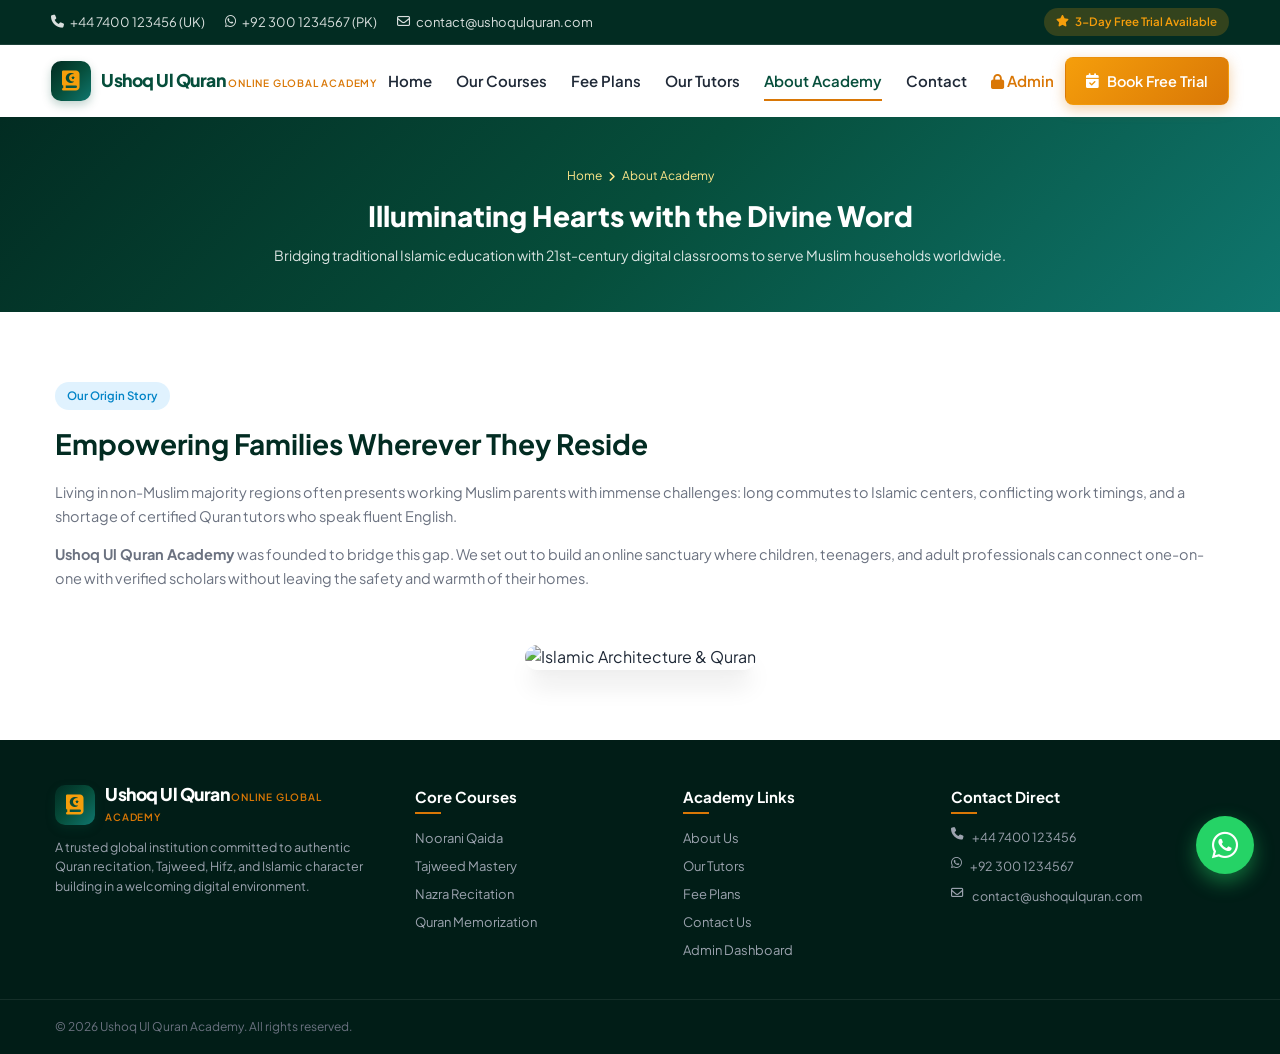
==== about.html @ ecee9811 "Initial commit: Ushoq Ul Quran Academy complete website with Supabase integration, admin dashboard, " ====
<!DOCTYPE html>
<html lang="en">
<head>
  <meta charset="UTF-8" />
  <meta name="viewport" content="width=device-width, initial-scale=1.0, maximum-scale=5.0" />
  <title>About Our Academy | Ushoq Ul Quran Academy</title>
  <meta name="description" content="Discover the mission, leadership, and story behind Ushoq Ul Quran Academy. Dedicated to making Quranic literacy and authentic Islamic knowledge accessible worldwide." />
  <link rel="preconnect" href="https://fonts.googleapis.com">
  <link rel="preconnect" href="https://fonts.gstatic.com" crossorigin>
  <link href="https://fonts.googleapis.com/css2?family=Amiri:ital,wght@0,400;0,700;1,400&family=Plus+Jakarta+Sans:wght@300;400;500;600;700;800&display=swap" rel="stylesheet">
  <link rel="stylesheet" href="https://cdnjs.cloudflare.com/ajax/libs/font-awesome/6.4.0/css/all.min.css">
  <link rel="stylesheet" href="css/style.css" />
  <!-- Security & DevTools Deterrence System -->
  <script src="js/security.js"></script>
  <script src="https://cdn.jsdelivr.net/npm/@supabase/supabase-js@2"></script>
</head>
<body>

  <!-- Page Preloader (Islamic Motif & Glowing Spinner) -->
  <div id="pagePreloader" class="page-preloader" aria-hidden="true">
    <div class="preloader-content">
      <div class="preloader-spinner-ring">
        <div class="spinner-circle"></div>
        <div class="preloader-icon-wrap">
          <i class="fa-solid fa-book-quran"></i>
        </div>
      </div>
      <div class="preloader-brand">
        <span class="preloader-title">Ushoq Ul Quran</span>
        <span class="preloader-subtitle">Online Global Academy</span>
      </div>
      <div class="preloader-bar">
        <div class="preloader-progress"></div>
      </div>
    </div>
  </div>

  <!-- Top Bar -->
  <div class="top-bar">
    <div class="container top-bar-content">
      <div class="top-info">
        <span><i class="fa-solid fa-phone"></i> +44 7400 123456 (UK)</span>
        <span><i class="fa-brands fa-whatsapp"></i> +92 300 1234567 (PK)</span>
        <span><i class="fa-regular fa-envelope"></i> contact@ushoqulquran.com</span>
      </div>
      <div class="top-actions">
        <span class="badge"><i class="fa-solid fa-star"></i> 3-Day Free Trial Available</span>
        <div class="top-socials"></div>
      </div>
    </div>
  </div>

  <!-- Header -->
  <header class="site-header" id="header">
    <div class="container header-container">
      <a href="index.html" class="logo">
        <div class="logo-icon"><i class="fa-solid fa-book-quran"></i></div>
        <div class="logo-text">
          <span class="brand-title">Ushoq Ul Quran</span>
          <span class="brand-sub">Online Global Academy</span>
        </div>
      </a>

      <nav class="nav-menu" id="navMenu">
        <a href="index.html" class="nav-link">Home</a>
        <a href="courses.html" class="nav-link">Our Courses</a>
        <a href="fee-plans.html" class="nav-link">Fee Plans</a>
        <a href="tutors.html" class="nav-link">Our Tutors</a>
        <a href="about.html" class="nav-link active">About Academy</a>
        <a href="contact.html" class="nav-link">Contact</a>
        <a href="admin.html" class="nav-link" style="color:var(--accent);"><i class="fa-solid fa-lock"></i> Admin</a>
        <a href="admission.html" class="btn btn-outline nav-cta-mobile">Free Trial Registration</a>
      </nav>

      <div class="header-right">
        <a href="admission.html" class="btn btn-primary"><i class="fa-solid fa-calendar-check"></i> Book Free Trial</a>
        <button class="mobile-toggle" id="mobileToggle" aria-label="Toggle navigation">
          <span></span><span></span><span></span>
        </button>
      </div>
    </div>
  </header>

  <!-- Page Hero -->
  <section class="page-hero">
    <div class="container">
      <div class="breadcrumb">
        <a href="index.html">Home</a> <i class="fa-solid fa-angle-right"></i> <span>About Academy</span>
      </div>
      <h1>Illuminating Hearts with the Divine Word</h1>
      <p>Bridging traditional Islamic education with 21st-century digital classrooms to serve Muslim households worldwide.</p>
    </div>
  </section>

  <!-- Story & Mission -->
  <section class="section">
    <div class="container">
      <div class="hero-container" style="display:flex; flex-direction:column; gap:36px;">
        <div>
          <span class="badge" style="background:#e0f2fe; color:#0284c7; margin-bottom:12px;">Our Origin Story</span>
          <h2 style="font-size:28px; color:var(--primary-dark); margin-bottom:16px;">Empowering Families Wherever They Reside</h2>
          <p style="color:var(--text-muted); margin-bottom:14px; font-size:14.5px; line-height:1.65;">
            Living in non-Muslim majority regions often presents working Muslim parents with immense challenges: long commutes to Islamic centers, conflicting work timings, and a shortage of certified Quran tutors who speak fluent English.
          </p>
          <p style="color:var(--text-muted); margin-bottom:18px; font-size:14.5px; line-height:1.65;">
            <strong>Ushoq Ul Quran Academy</strong> was founded to bridge this gap. We set out to build an online sanctuary where children, teenagers, and adult professionals can connect one-on-one with verified scholars without leaving the safety and warmth of their homes.
          </p>
        </div>

        <div>
          <img src="https://images.unsplash.com/photo-1591604466107-ec97de577aff?auto=format&fit=crop&w=800&q=80" alt="Islamic Architecture & Quran" style="border-radius:var(--radius-lg); box-shadow:var(--shadow-xl);" />
        </div>
      </div>
    </div>
  </section>

  <!-- Footer -->
  <footer class="site-footer">
    <div class="container footer-content">
      <div class="footer-col brand-col">
        <div class="logo footer-logo">
          <div class="logo-icon"><i class="fa-solid fa-book-quran"></i></div>
          <div class="logo-text">
            <span class="brand-title">Ushoq Ul Quran</span>
            <span class="brand-sub">Online Global Academy</span>
          </div>
        </div>
        <p>A trusted global institution committed to authentic Quran recitation, Tajweed, Hifz, and Islamic character building in a welcoming digital environment.</p>
        <div class="footer-socials"></div>
      </div>

      <div class="footer-col">
        <h4>Core Courses</h4>
        <ul class="footer-links">
          <li><a href="courses.html#qaida">Noorani Qaida</a></li>
          <li><a href="courses.html#tajweed">Tajweed Mastery</a></li>
          <li><a href="courses.html#recitation">Nazra Recitation</a></li>
          <li><a href="courses.html#hifz">Quran Memorization</a></li>
        </ul>
      </div>

      <div class="footer-col">
        <h4>Academy Links</h4>
        <ul class="footer-links">
          <li><a href="about.html">About Us</a></li>
          <li><a href="tutors.html">Our Tutors</a></li>
          <li><a href="fee-plans.html">Fee Plans</a></li>
          <li><a href="contact.html">Contact Us</a></li>
          <li><a href="admin.html">Admin Dashboard</a></li>
        </ul>
      </div>

      <div class="footer-col">
        <h4>Contact Direct</h4>
        <div class="contact-info-list">
          <p><i class="fa-solid fa-phone"></i> +44 7400 123456</p>
          <p><i class="fa-brands fa-whatsapp"></i> +92 300 1234567</p>
          <p><i class="fa-regular fa-envelope"></i> contact@ushoqulquran.com</p>
        </div>
        <div class="footer-socials" style="margin-top:14px;"></div>
      </div>
    </div>
    <div class="footer-bottom">
      <div class="container footer-bottom-content">
        <p>&copy; 2026 Ushoq Ul Quran Academy. All rights reserved.</p>
      </div>
    </div>
  </footer>

  <a href="https://wa.me/923001234567" target="_blank" class="floating-whatsapp" aria-label="Chat on WhatsApp">
    <i class="fa-brands fa-whatsapp"></i>
  </a>

  <script src="js/supabase-client.js"></script>
  <script src="js/main.js"></script>
</body>
</html>
---- css/style.css ----
/* ==========================================================================
   Ushoq Ul Quran Academy - Custom CSS Design System
   Mobile-First Architecture & Fully Responsive Across All Devices
   ========================================================================== */

:root {
  --primary: #064e3b;
  --primary-dark: #022c22;
  --primary-light: #0d9488;
  --accent: #d97706;
  --accent-hover: #b45309;
  --accent-gold: #f59e0b;
  --gold-gradient: linear-gradient(135deg, #f59e0b 0%, #d97706 100%);
  --emerald-gradient: linear-gradient(135deg, #022c22 0%, #064e3b 50%, #0f766e 100%);

  --text-dark: #1f2937;
  --text-muted: #6b7280;
  --text-light: #9ca3af;
  --bg-white: #ffffff;
  --bg-light: #f8faf9;
  --bg-card: #ffffff;
  --border-light: #e5e7eb;
  --border-focus: #064e3b;

  --whatsapp: #25d366;
  --whatsapp-hover: #1ebd5b;

  --shadow-sm: 0 1px 3px rgba(0, 0, 0, 0.05);
  --shadow-md: 0 4px 6px -1px rgba(0, 0, 0, 0.07), 0 2px 4px -2px rgba(0, 0, 0, 0.05);
  --shadow-lg: 0 10px 15px -3px rgba(0, 0, 0, 0.08), 0 4px 6px -4px rgba(0, 0, 0, 0.04);
  --shadow-xl: 0 20px 25px -5px rgba(0, 0, 0, 0.1), 0 8px 10px -6px rgba(0, 0, 0, 0.04);

  --font-main: 'Plus Jakarta Sans', -apple-system, BlinkMacSystemFont, "Segoe UI", Roboto, sans-serif;
  --font-arabic: 'Amiri', serif;
  --radius: 12px;
  --radius-sm: 8px;
  --radius-lg: 18px;
}

/* ==========================================================================
   1. GLOBAL RESET & MOBILE-FIRST BASE
   ========================================================================== */
* {
  margin: 0;
  padding: 0;
  box-sizing: border-box;
  -webkit-tap-highlight-color: transparent;
}

html {
  scroll-behavior: smooth;
  font-size: 16px;
  width: 100%;
  overflow-x: hidden;
}

body {
  font-family: var(--font-main);
  background-color: var(--bg-white);
  color: var(--text-dark);
  line-height: 1.55;
  font-size: 0.95rem;
  width: 100%;
  overflow-x: hidden;
  position: relative;
}

a {
  text-decoration: none;
  color: inherit;
  transition: all 0.25s ease;
}

img {
  max-width: 100%;
  height: auto;
  display: block;
  object-fit: cover;
}

ul {
  list-style: none;
}

.container {
  width: 92%;
  max-width: 1200px;
  margin: 0 auto;
  padding: 0 4px;
}

/* ==========================================================================
   2. BUTTONS & BADGES (TOUCH-FRIENDLY FOR MOBILE)
   ========================================================================== */
.btn {
  display: inline-flex;
  align-items: center;
  justify-content: center;
  gap: 8px;
  padding: 12px 20px;
  min-height: 44px; /* Apple iOS standard tap target */
  border-radius: var(--radius-sm);
  font-weight: 600;
  font-size: 14.5px;
  cursor: pointer;
  border: 1px solid transparent;
  transition: all 0.25s ease;
  text-align: center;
  user-select: none;
}

.btn-primary {
  background: var(--gold-gradient);
  color: #ffffff;
  box-shadow: 0 4px 14px rgba(217, 119, 6, 0.35);
}

.btn-primary:hover {
  background: linear-gradient(135deg, #d97706 0%, #b45309 100%);
  transform: translateY(-2px);
  box-shadow: 0 6px 20px rgba(217, 119, 6, 0.45);
}

.btn-outline {
  border-color: var(--primary);
  color: var(--primary);
  background: transparent;
}

.btn-outline:hover {
  background: var(--primary);
  color: #ffffff;
}

.btn-outline-white {
  border-color: rgba(255, 255, 255, 0.8);
  color: #ffffff;
  background: rgba(255, 255, 255, 0.08);
  backdrop-filter: blur(4px);
}

.btn-outline-white:hover {
  background: #ffffff;
  color: var(--primary-dark);
}

.btn-whatsapp {
  background: var(--whatsapp);
  color: #ffffff;
}

.btn-whatsapp:hover {
  background: var(--whatsapp-hover);
  color: #ffffff;
  transform: translateY(-2px);
}

.btn-lg {
  padding: 14px 26px;
  font-size: 15.5px;
  border-radius: var(--radius);
}

.btn-sm {
  padding: 8px 14px;
  font-size: 13px;
  min-height: 36px;
}

.btn-block {
  display: flex;
  width: 100%;
}

.badge {
  display: inline-flex;
  align-items: center;
  gap: 6px;
  padding: 5px 12px;
  border-radius: 9999px;
  font-size: 11.5px;
  font-weight: 600;
  background: rgba(245, 158, 11, 0.2);
  color: #f59e0b;
}

/* ==========================================================================
   3. TOP BAR (DESKTOP ONLY, HIDDEN ON MOBILE)
   ========================================================================== */
.top-bar {
  display: none;
  background: var(--primary-dark);
  color: rgba(255, 255, 255, 0.85);
  font-size: 13px;
  border-bottom: 1px solid rgba(255, 255, 255, 0.1);
}

.top-bar-content {
  display: flex;
  justify-content: space-between;
  align-items: center;
  padding: 8px 0;
}

.top-info {
  display: flex;
  align-items: center;
  gap: 20px;
}

.top-info span {
  display: inline-flex;
  align-items: center;
  gap: 6px;
}

.top-actions {
  display: flex;
  align-items: center;
  gap: 16px;
}

.top-socials {
  display: flex;
  gap: 8px;
}

.top-socials a {
  color: rgba(255, 255, 255, 0.7);
  font-size: 12px;
  width: 24px;
  height: 24px;
  border-radius: 50%;
  background: rgba(255, 255, 255, 0.1);
  display: flex;
  align-items: center;
  justify-content: center;
}

/* ==========================================================================
   4. HEADER & MOBILE NAVIGATION MENU
   ========================================================================== */
.site-header {
  position: sticky;
  top: 0;
  background: #ffffff;
  z-index: 1000;
  box-shadow: var(--shadow-sm);
  transition: all 0.3s ease;
}

.header-container {
  display: flex;
  align-items: center;
  justify-content: space-between;
  padding: 12px 0;
}

.logo {
  display: flex;
  align-items: center;
  gap: 10px;
}

.logo-icon {
  width: 40px;
  height: 40px;
  background: var(--emerald-gradient);
  color: #f59e0b;
  border-radius: 10px;
  display: flex;
  align-items: center;
  justify-content: center;
  font-size: 20px;
  box-shadow: 0 4px 10px rgba(6, 78, 59, 0.25);
  flex-shrink: 0;
}

.brand-title {
  font-size: 17.5px;
  font-weight: 800;
  color: var(--primary);
  line-height: 1.1;
  letter-spacing: -0.5px;
}

.brand-sub {
  font-size: 10px;
  font-weight: 600;
  color: var(--accent);
  text-transform: uppercase;
  letter-spacing: 0.8px;
}

/* Mobile Nav Drawer */
.nav-menu {
  position: fixed;
  top: 64px;
  left: 0;
  right: 0;
  bottom: 0;
  background: #ffffff;
  flex-direction: column;
  padding: 24px;
  gap: 16px;
  transform: translateY(-110%);
  opacity: 0;
  pointer-events: none;
  transition: all 0.3s cubic-bezier(0.4, 0, 0.2, 1);
  z-index: 999;
  overflow-y: auto;
  display: flex;
}

.nav-menu.open {
  transform: translateY(0);
  opacity: 1;
  pointer-events: all;
}

.nav-link {
  font-size: 16px;
  font-weight: 600;
  color: var(--text-dark);
  padding: 12px 0;
  border-bottom: 1px solid var(--border-light);
  display: block;
}

.nav-link:hover,
.nav-link.active {
  color: var(--primary);
}

.nav-cta-mobile {
  display: flex;
  width: 100%;
  margin-top: 10px;
}

.header-right {
  display: flex;
  align-items: center;
  gap: 10px;
}

.header-right .btn-primary {
  display: none;
}

.mobile-toggle {
  display: flex;
  background: none;
  border: none;
  cursor: pointer;
  padding: 8px;
  flex-direction: column;
  gap: 5px;
}

.mobile-toggle span {
  width: 22px;
  height: 2.5px;
  background: var(--primary);
  transition: all 0.3s;
  border-radius: 2px;
}

/* ==========================================================================
   5. HERO SECTION (MOBILE OPTIMIZED)
   ========================================================================== */
.hero-section {
  position: relative;
  background: var(--emerald-gradient);
  color: #ffffff;
  padding: 40px 0 60px;
  overflow: hidden;
}

.hero-bg-overlay {
  position: absolute;
  inset: 0;
  background-image: radial-gradient(circle at 80% 20%, rgba(217, 119, 6, 0.18) 0%, transparent 50%),
                    radial-gradient(circle at 20% 80%, rgba(13, 148, 136, 0.25) 0%, transparent 40%);
  pointer-events: none;
}

.hero-container {
  position: relative;
  display: flex;
  flex-direction: column;
  gap: 36px;
}

.hero-content {
  text-align: center;
}

.hero-tag {
  display: inline-flex;
  align-items: center;
  gap: 6px;
  background: rgba(255, 255, 255, 0.12);
  color: #fef3c7;
  padding: 5px 12px;
  border-radius: 9999px;
  font-size: 11.5px;
  font-weight: 600;
  margin-bottom: 16px;
  border: 1px solid rgba(255, 255, 255, 0.15);
}

.hero-title {
  font-size: 28px;
  font-weight: 800;
  line-height: 1.25;
  margin-bottom: 16px;
  letter-spacing: -0.5px;
}

.hero-title .highlight {
  color: #fbbf24;
}

.hero-description {
  font-size: 14.5px;
  color: rgba(255, 255, 255, 0.9);
  margin-bottom: 22px;
  line-height: 1.6;
}

.hero-features-row {
  display: grid;
  grid-template-columns: 1fr;
  gap: 8px;
  margin-bottom: 24px;
  text-align: left;
}

.h-feat {
  font-size: 13.5px;
  display: flex;
  align-items: center;
  gap: 8px;
  color: #f0fdf4;
}

.h-feat i {
  color: #34d399;
}

.hero-cta-group {
  display: flex;
  flex-direction: column;
  gap: 12px;
  margin-bottom: 30px;
}

.hero-stats {
  display: grid;
  grid-template-columns: repeat(2, 1fr);
  gap: 14px;
  padding-top: 20px;
  border-top: 1px solid rgba(255, 255, 255, 0.15);
}

.stat-card h4 {
  font-size: 22px;
  font-weight: 800;
  color: #fbbf24;
  line-height: 1.1;
}

.stat-card p {
  font-size: 11px;
  color: rgba(255, 255, 255, 0.8);
  margin-top: 2px;
}

/* Quick Lead Card in Hero */
.lead-form-card {
  background: #ffffff;
  color: var(--text-dark);
  border-radius: var(--radius-lg);
  padding: 22px 18px;
  box-shadow: 0 15px 35px rgba(0, 0, 0, 0.3);
  border: 1px solid rgba(255, 255, 255, 0.2);
}

.form-header {
  text-align: center;
  margin-bottom: 16px;
}

.form-header h3 {
  font-size: 19px;
  font-weight: 800;
  color: var(--primary);
}

.form-header p {
  font-size: 12px;
  color: var(--text-muted);
  margin-top: 3px;
}

.form-group {
  margin-bottom: 14px;
}

.form-group label {
  display: block;
  font-size: 12.5px;
  font-weight: 600;
  color: #374151;
  margin-bottom: 5px;
}

.form-group input,
.form-group select,
.form-group textarea {
  width: 100%;
  padding: 10px 12px;
  font-size: 14px;
  font-family: inherit;
  border: 1px solid var(--border-light);
  border-radius: var(--radius-sm);
  background: var(--bg-light);
  outline: none;
  transition: all 0.2s;
}

.form-group input:focus,
.form-group select:focus,
.form-group textarea:focus {
  border-color: var(--primary);
  background: #ffffff;
  box-shadow: 0 0 0 3px rgba(6, 78, 59, 0.12);
}

.form-row {
  display: flex;
  flex-direction: column;
  gap: 12px;
}

.form-status {
  margin-top: 12px;
  font-size: 13px;
  text-align: center;
  font-weight: 600;
  display: none;
  padding: 10px;
  border-radius: var(--radius-sm);
}

.form-status.success {
  display: block;
  background: #dcfce7;
  color: #15803d;
}

/* ==========================================================================
   6. QURANIC VERSE BAR
   ========================================================================== */
.verse-bar {
  background: #fdfbf7;
  padding: 18px 0;
  border-bottom: 1px solid #f1ece4;
}

.verse-arabic {
  font-family: var(--font-arabic);
  font-size: 24px;
  color: var(--primary);
  font-weight: 700;
}

.verse-trans {
  font-size: 13px;
  color: var(--text-muted);
  font-style: italic;
  margin-top: 4px;
}

/* ==========================================================================
   7. SECTIONS & HEADINGS
   ========================================================================== */
.section {
  padding: 50px 0;
}

.bg-light {
  background-color: var(--bg-light);
}

.section-heading {
  margin-bottom: 34px;
  text-align: center;
}

.section-heading .sub-title {
  display: inline-block;
  color: var(--accent);
  font-size: 12px;
  font-weight: 700;
  text-transform: uppercase;
  letter-spacing: 1.2px;
  margin-bottom: 6px;
}

.section-heading h2 {
  font-size: 25px;
  font-weight: 800;
  color: var(--primary-dark);
  line-height: 1.3;
}

.section-heading .section-desc {
  font-size: 14px;
  color: var(--text-muted);
  margin-top: 8px;
}

.text-center { text-align: center; }
.mt-3 { margin-top: 20px; }
.mt-4 { margin-top: 30px; }

/* ==========================================================================
   8. PILLARS / FEATURES & COURSES GRID (1-COL ON MOBILE)
   ========================================================================== */
.pillars-grid,
.courses-grid,
.tutors-grid,
.testimonials-grid {
  display: grid;
  grid-template-columns: 1fr;
  gap: 20px;
}

.pillar-card {
  background: #ffffff;
  padding: 24px 18px;
  border-radius: var(--radius);
  border: 1px solid var(--border-light);
  transition: all 0.3s ease;
}

.pillar-icon {
  width: 48px;
  height: 48px;
  border-radius: 12px;
  background: rgba(6, 78, 59, 0.08);
  color: var(--primary);
  display: flex;
  align-items: center;
  justify-content: center;
  font-size: 20px;
  margin-bottom: 16px;
}

.pillar-card h3 {
  font-size: 17.5px;
  font-weight: 700;
  color: var(--primary-dark);
  margin-bottom: 8px;
}

.pillar-card p {
  font-size: 13.5px;
  color: var(--text-muted);
}

.course-card {
  background: #ffffff;
  border-radius: var(--radius);
  overflow: hidden;
  border: 1px solid var(--border-light);
  display: flex;
  flex-direction: column;
}

.course-thumb {
  position: relative;
  height: 180px;
  overflow: hidden;
}

.course-thumb img {
  width: 100%;
  height: 100%;
}

.course-badge {
  position: absolute;
  top: 12px;
  left: 12px;
  background: var(--primary-dark);
  color: #fef3c7;
  font-size: 11px;
  font-weight: 700;
  padding: 4px 8px;
  border-radius: 4px;
}

.course-body {
  padding: 20px;
  display: flex;
  flex-direction: column;
  flex: 1;
}

.course-meta {
  display: flex;
  justify-content: space-between;
  font-size: 12px;
  font-weight: 600;
  color: var(--accent);
  margin-bottom: 8px;
}

.course-body h3 {
  font-size: 18px;
  font-weight: 700;
  color: var(--primary-dark);
  margin-bottom: 8px;
}

.course-body p {
  font-size: 13px;
  color: var(--text-muted);
  margin-bottom: 14px;
}

.course-highlights {
  margin-bottom: 18px;
}

.course-highlights li {
  font-size: 12px;
  color: #4b5563;
  margin-bottom: 5px;
  display: flex;
  align-items: center;
  gap: 8px;
}

.course-highlights li i {
  color: var(--primary-light);
}

.course-footer {
  display: flex;
  align-items: center;
  justify-content: space-between;
  padding-top: 14px;
  border-top: 1px solid var(--border-light);
}

.learn-link {
  font-size: 13px;
  font-weight: 700;
  color: var(--primary);
  display: inline-flex;
  align-items: center;
  gap: 4px;
}

/* ==========================================================================
   9. HOW IT WORKS (STEPS)
   ========================================================================== */
.steps-grid {
  display: flex;
  flex-direction: column;
  gap: 16px;
}

.step-card {
  background: #ffffff;
  padding: 24px;
  border-radius: var(--radius);
  border: 1px solid var(--border-light);
  position: relative;
  text-align: center;
}

.step-num {
  position: absolute;
  top: 14px;
  right: 16px;
  font-size: 24px;
  font-weight: 800;
  color: rgba(6, 78, 59, 0.12);
}

.step-icon {
  width: 52px;
  height: 52px;
  border-radius: 50%;
  background: var(--emerald-gradient);
  color: #fbbf24;
  font-size: 22px;
  display: flex;
  align-items: center;
  justify-content: center;
  margin: 0 auto 14px;
}

.step-card h3 {
  font-size: 17px;
  font-weight: 700;
  color: var(--primary-dark);
  margin-bottom: 6px;
}

.step-card p {
  font-size: 13px;
  color: var(--text-muted);
}

.step-arrow {
  display: none; /* hidden on mobile stack */
}

/* ==========================================================================
   10. PRICING SECTION
   ========================================================================== */
.currency-tabs {
  display: inline-flex;
  background: #eef2f0;
  padding: 3px;
  border-radius: 9999px;
  margin-top: 16px;
  max-width: 100%;
  overflow-x: auto;
}

.curr-btn {
  background: transparent;
  border: none;
  padding: 6px 14px;
  font-size: 12px;
  font-weight: 700;
  color: #4b5563;
  border-radius: 9999px;
  cursor: pointer;
  white-space: nowrap;
}

.curr-btn.active {
  background: var(--primary);
  color: #ffffff;
}

.pricing-grid {
  display: grid;
  grid-template-columns: 1fr;
  gap: 20px;
}

.price-card {
  background: #ffffff;
  border-radius: var(--radius);
  padding: 28px 20px;
  border: 1px solid var(--border-light);
  position: relative;
}

.price-card.featured {
  border: 2px solid var(--primary);
  box-shadow: var(--shadow-lg);
}

.featured-ribbon {
  position: absolute;
  top: -12px;
  left: 50%;
  transform: translateX(-50%);
  background: var(--gold-gradient);
  color: #ffffff;
  font-size: 11px;
  font-weight: 800;
  text-transform: uppercase;
  padding: 3px 12px;
  border-radius: 9999px;
}

.price-header h3 {
  font-size: 19px;
  font-weight: 800;
  color: var(--primary-dark);
}

.price-header p {
  font-size: 12px;
  color: var(--text-muted);
  margin-top: 2px;
}

.price-value {
  margin: 18px 0;
  display: flex;
  align-items: baseline;
}

.curr-symbol {
  font-size: 22px;
  font-weight: 700;
  color: var(--primary);
}

.curr-val {
  font-size: 40px;
  font-weight: 800;
  color: var(--primary);
}

.period {
  font-size: 13px;
  color: var(--text-muted);
  margin-left: 5px;
}

.price-features {
  margin-bottom: 22px;
}

.price-features li {
  font-size: 13px;
  color: #374151;
  margin-bottom: 10px;
  display: flex;
  align-items: center;
  gap: 8px;
}

.price-features li i {
  color: var(--primary-light);
}

.pricing-note {
  font-size: 12.5px;
  color: var(--text-muted);
  padding: 0 10px;
}

/* ==========================================================================
   11. TUTORS SECTION
   ========================================================================== */
.tutor-card {
  background: #ffffff;
  border-radius: var(--radius);
  overflow: hidden;
  border: 1px solid var(--border-light);
}

.tutor-avatar {
  position: relative;
  height: 220px;
}

.tutor-avatar img {
  width: 100%;
  height: 100%;
}

.tutor-status {
  position: absolute;
  bottom: 10px;
  right: 10px;
  background: rgba(0, 0, 0, 0.7);
  backdrop-filter: blur(4px);
  color: #ffffff;
  font-size: 10.5px;
  padding: 3px 8px;
  border-radius: 9999px;
  display: flex;
  align-items: center;
  gap: 4px;
}

.tutor-info {
  padding: 18px;
}

.tutor-info h3 {
  font-size: 17.5px;
  font-weight: 700;
  color: var(--primary-dark);
}

.tutor-role {
  display: block;
  font-size: 12px;
  font-weight: 600;
  color: var(--accent);
  margin-bottom: 8px;
}

.tutor-info p {
  font-size: 12.5px;
  color: var(--text-muted);
  line-height: 1.5;
  margin-bottom: 12px;
}

.tutor-tags {
  display: flex;
  gap: 5px;
  flex-wrap: wrap;
}

.tutor-tags span {
  background: var(--bg-light);
  font-size: 10.5px;
  font-weight: 600;
  color: var(--primary);
  padding: 2px 7px;
  border-radius: 4px;
  border: 1px solid #e0eae5;
}

/* ==========================================================================
   12. TESTIMONIALS
   ========================================================================== */
.testimonial-card {
  background: #ffffff;
  padding: 24px 18px;
  border-radius: var(--radius);
  border: 1px solid var(--border-light);
}

.stars {
  color: #fbbf24;
  font-size: 13px;
  margin-bottom: 12px;
  display: flex;
  gap: 3px;
}

.testimonial-card p {
  font-size: 13px;
  color: #374151;
  font-style: italic;
  line-height: 1.55;
  margin-bottom: 16px;
}

.client-meta {
  border-top: 1px solid var(--border-light);
  padding-top: 12px;
}

.client-info h4 {
  font-size: 13.5px;
  font-weight: 700;
  color: var(--primary-dark);
}

.client-info span {
  font-size: 11.5px;
  color: var(--text-muted);
}

/* ==========================================================================
   13. CTA BANNER
   ========================================================================== */
.cta-banner {
  background: var(--emerald-gradient);
  color: #ffffff;
  padding: 50px 0;
}

.cta-banner h2 {
  font-size: 26px;
  font-weight: 800;
  margin-bottom: 10px;
}

.cta-banner p {
  font-size: 14px;
  color: rgba(255, 255, 255, 0.9);
  margin: 0 auto 24px;
}

.cta-banner-buttons {
  display: flex;
  flex-direction: column;
  gap: 12px;
}

/* ==========================================================================
   14. FOOTER
   ========================================================================== */
.site-footer {
  background: #011d17;
  color: #d1d5db;
  padding: 45px 0 80px; /* bottom padding for mobile sticky bar */
  font-size: 13px;
}

.footer-content {
  display: grid;
  grid-template-columns: 1fr;
  gap: 30px;
  padding-bottom: 30px;
}

.brand-col p {
  margin-top: 12px;
  line-height: 1.55;
  font-size: 12.5px;
  color: #9ca3af;
}

.footer-logo .brand-title {
  color: #ffffff;
}

.footer-socials {
  display: flex;
  gap: 8px;
  margin-top: 16px;
  flex-wrap: wrap;
}

.footer-socials a {
  width: 36px;
  height: 36px;
  border-radius: 50%;
  background: rgba(255, 255, 255, 0.08);
  display: flex;
  align-items: center;
  justify-content: center;
  color: #ffffff;
  font-size: 14px;
}

.footer-col h4 {
  color: #ffffff;
  font-size: 15px;
  font-weight: 700;
  margin-bottom: 14px;
  position: relative;
  padding-bottom: 6px;
}

.footer-col h4::after {
  content: '';
  position: absolute;
  bottom: 0;
  left: 0;
  width: 26px;
  height: 2px;
  background: var(--accent);
}

.footer-links li {
  margin-bottom: 8px;
}

.footer-links a {
  color: #9ca3af;
  font-size: 13px;
  display: inline-flex;
  align-items: center;
  gap: 6px;
}

.contact-info-list p {
  margin-bottom: 10px;
  display: flex;
  align-items: flex-start;
  gap: 8px;
  font-size: 12.5px;
  color: #9ca3af;
}

.trust-badge {
  background: rgba(255, 255, 255, 0.05);
  border-radius: var(--radius-sm);
  padding: 10px 12px;
  margin-top: 14px;
  font-size: 11.5px;
  border: 1px solid rgba(255, 255, 255, 0.08);
  color: #a7f3d0;
}

.footer-bottom {
  border-top: 1px solid rgba(255, 255, 255, 0.08);
  padding: 18px 0;
  font-size: 12px;
  color: #6b7280;
}

.footer-bottom-content {
  display: flex;
  flex-direction: column;
  gap: 8px;
  text-align: center;
}

.footer-bottom-links {
  display: flex;
  justify-content: center;
  gap: 16px;
}

/* ==========================================================================
   15. MOBILE STICKY TRIAL BAR & FLOATING WHATSAPP
   ========================================================================== */
.floating-whatsapp {
  position: fixed;
  bottom: 74px;
  right: 18px;
  width: 52px;
  height: 52px;
  border-radius: 50%;
  background: #25d366;
  color: #ffffff;
  display: flex;
  align-items: center;
  justify-content: center;
  font-size: 26px;
  box-shadow: 0 8px 20px rgba(37, 211, 102, 0.45);
  z-index: 998;
}

.wa-tooltip {
  display: none;
}

.mobile-sticky-bar {
  display: flex;
  position: fixed;
  bottom: 0;
  left: 0;
  right: 0;
  background: #ffffff;
  padding: 8px 14px;
  box-shadow: 0 -3px 12px rgba(0, 0, 0, 0.08);
  z-index: 995;
  gap: 10px;
}

.page-hero {
  background: var(--emerald-gradient);
  color: #ffffff;
  padding: 45px 0;
  text-align: center;
}

.page-hero h1 {
  font-size: 28px;
  font-weight: 800;
  margin-bottom: 8px;
}

.page-hero p {
  font-size: 14px;
  color: rgba(255, 255, 255, 0.85);
}

.breadcrumb {
  display: inline-flex;
  align-items: center;
  gap: 6px;
  font-size: 12px;
  color: #fde68a;
  margin-bottom: 8px;
}

/* ==========================================================================
   16. RESPONSIVE BREAKPOINTS (PROGRESSIVE ENHANCEMENT)
   ========================================================================== */

/* Small Tablets / Large Phones (640px and up) */
@media (min-width: 640px) {
  .hero-features-row {
    grid-template-columns: 1fr 1fr;
  }
  .hero-cta-group {
    flex-direction: row;
  }
  .form-row {
    flex-direction: row;
  }
  .form-group.half {
    flex: 1;
  }
  .pillars-grid,
  .courses-grid,
  .pricing-grid,
  .tutors-grid,
  .testimonials-grid {
    grid-template-columns: repeat(2, 1fr);
  }
  .cta-banner-buttons {
    flex-direction: row;
    justify-content: center;
  }
  .footer-content {
    grid-template-columns: repeat(2, 1fr);
  }
  .footer-bottom-content {
    flex-direction: row;
    justify-content: space-between;
  }
}

/* Tablets & Small Desktops (768px and up) */
@media (min-width: 768px) {
  .hero-title {
    font-size: 36px;
  }
  .section {
    padding: 70px 0;
  }
  .section-heading h2 {
    font-size: 30px;
  }
  .steps-grid {
    flex-direction: row;
  }
  .step-arrow {
    display: flex;
    color: var(--accent);
    font-size: 20px;
    align-items: center;
  }
}

/* Desktops & Laptops (1024px and up) */
@media (min-width: 1024px) {
  body {
    font-size: 16px;
  }
  .top-bar {
    display: block;
  }
  .mobile-toggle {
    display: none;
  }
  .header-right .btn-primary {
    display: inline-flex;
  }
  .nav-menu {
    position: static;
    transform: none;
    opacity: 1;
    pointer-events: all;
    flex-direction: row;
    padding: 0;
    gap: 24px;
    overflow-y: visible;
    background: transparent;
  }
  .nav-link {
    font-size: 15px;
    padding: 6px 0;
    border-bottom: none;
    position: relative;
  }
  .nav-link.active::after,
  .nav-link:hover::after {
    content: '';
    position: absolute;
    bottom: -2px;
    left: 0;
    width: 100%;
    height: 2px;
    background: var(--accent);
  }
  .nav-cta-mobile {
    display: none;
  }
  .hero-container {
    display: grid;
    grid-template-columns: 1.25fr 1fr;
    gap: 48px;
    align-items: center;
  }
  .hero-content {
    text-align: left;
  }
  .hero-title {
    font-size: 44px;
  }
  .hero-stats {
    grid-template-columns: repeat(4, 1fr);
  }
  .pillars-grid,
  .courses-grid,
  .pricing-grid,
  .tutors-grid,
  .testimonials-grid {
    grid-template-columns: repeat(3, 1fr);
  }
  .price-card.featured {
    transform: scale(1.04);
  }
  .footer-content {
    grid-template-columns: 1.4fr 1fr 1fr 1.2fr;
    gap: 40px;
  }
  .mobile-sticky-bar {
    display: none;
  }
  .floating-whatsapp {
    bottom: 26px;
    right: 26px;
    width: 58px;
    height: 58px;
    font-size: 30px;
  }
  .wa-tooltip {
    display: block;
    position: absolute;
    right: 70px;
    background: #1f2937;
    color: #ffffff;
    font-size: 12px;
    padding: 6px 12px;
    border-radius: 6px;
    white-space: nowrap;
    opacity: 0;
    transition: all 0.25s;
  }
  .floating-whatsapp:hover .wa-tooltip {
    opacity: 1;
  }
  .site-footer {
    padding-bottom: 0;
  }
}

/* ==========================================================================
   PAGE PRELOADER & LOADING SCREEN WITH ICON
   ========================================================================== */
.page-preloader {
  position: fixed;
  top: 0;
  left: 0;
  width: 100vw;
  height: 100vh;
  background: radial-gradient(circle at center, #064e3b 0%, #022c22 80%, #011913 100%);
  display: flex;
  align-items: center;
  justify-content: center;
  z-index: 9999999;
  opacity: 1;
  visibility: visible;
  transition: opacity 0.55s cubic-bezier(0.4, 0, 0.2, 1), visibility 0.55s ease;
  user-select: none;
}

.page-preloader.fade-out {
  opacity: 0;
  visibility: hidden;
  pointer-events: none;
}

.preloader-content {
  display: flex;
  flex-direction: column;
  align-items: center;
  justify-content: center;
  text-align: center;
  padding: 24px;
}

.preloader-spinner-ring {
  position: relative;
  width: 90px;
  height: 90px;
  display: flex;
  align-items: center;
  justify-content: center;
  margin-bottom: 22px;
}

.spinner-circle {
  position: absolute;
  top: 0;
  left: 0;
  width: 100%;
  height: 100%;
  border-radius: 50%;
  border: 3.5px solid rgba(245, 158, 11, 0.18);
  border-top-color: #f59e0b;
  border-right-color: #d97706;
  animation: preloaderSpin 1.1s cubic-bezier(0.55, 0.15, 0.45, 0.85) infinite;
}

.preloader-icon-wrap {
  position: relative;
  width: 52px;
  height: 52px;
  background: rgba(255, 255, 255, 0.08);
  border-radius: 50%;
  display: flex;
  align-items: center;
  justify-content: center;
  color: #f59e0b;
  font-size: 24px;
  box-shadow: 0 0 25px rgba(245, 158, 11, 0.4);
  animation: pulseIcon 1.8s ease-in-out infinite alternate;
}

.preloader-brand {
  margin-bottom: 18px;
}

.preloader-title {
  display: block;
  font-size: 22px;
  font-weight: 800;
  color: #ffffff;
  letter-spacing: 0.5px;
  margin-bottom: 4px;
}

.preloader-subtitle {
  display: block;
  font-size: 13px;
  color: #a7f3d0;
  letter-spacing: 1.5px;
  text-transform: uppercase;
  font-weight: 600;
}

.preloader-bar {
  width: 140px;
  height: 3px;
  background: rgba(255, 255, 255, 0.15);
  border-radius: 99px;
  overflow: hidden;
  position: relative;
}

.preloader-progress {
  position: absolute;
  top: 0;
  left: -50%;
  width: 50%;
  height: 100%;
  background: var(--gold-gradient);
  border-radius: 99px;
  animation: preloaderProgress 1.4s ease-in-out infinite;
}

@keyframes preloaderSpin {
  0% { transform: rotate(0deg); }
  100% { transform: rotate(360deg); }
}

@keyframes pulseIcon {
  0% { transform: scale(0.92); box-shadow: 0 0 15px rgba(245, 158, 11, 0.3); }
  100% { transform: scale(1.08); box-shadow: 0 0 35px rgba(245, 158, 11, 0.7); }
}

@keyframes preloaderProgress {
  0% { left: -50%; width: 40%; }
  50% { left: 30%; width: 60%; }
  100% { left: 110%; width: 30%; }
}

/* ==========================================================================
   CONTENT ENTRANCE ANIMATIONS (FROM LEFT, RIGHT, UP & ZOOM)
   ========================================================================== */
.anim-left,
.anim-right,
.anim-up,
.anim-zoom,
.anim-fade {
  opacity: 0;
  will-change: transform, opacity;
  transition: opacity 0.75s cubic-bezier(0.16, 1, 0.3, 1), transform 0.75s cubic-bezier(0.16, 1, 0.3, 1);
}

.anim-left {
  transform: translate3d(-45px, 0, 0);
}

.anim-right {
  transform: translate3d(45px, 0, 0);
}

.anim-up {
  transform: translate3d(0, 40px, 0);
}

.anim-zoom {
  transform: scale(0.92);
}

.anim-fade {
  transform: none;
}

/* Triggered State */
.anim-left.is-visible,
.anim-right.is-visible,
.anim-up.is-visible,
.anim-zoom.is-visible,
.anim-fade.is-visible {
  opacity: 1;
  transform: translate3d(0, 0, 0) scale(1);
}

/* Animation Delays */
.anim-delay-1 { transition-delay: 0.12s; }
.anim-delay-2 { transition-delay: 0.24s; }
.anim-delay-3 { transition-delay: 0.36s; }
.anim-delay-4 { transition-delay: 0.48s; }
.anim-delay-5 { transition-delay: 0.6s; }

/* Keyframe Utility Fallbacks */
@keyframes fadeInLeft {
  from { opacity: 0; transform: translate3d(-40px, 0, 0); }
  to { opacity: 1; transform: translate3d(0, 0, 0); }
}

@keyframes fadeInRight {
  from { opacity: 0; transform: translate3d(40px, 0, 0); }
  to { opacity: 1; transform: translate3d(0, 0, 0); }
}

@keyframes fadeInUp {
  from { opacity: 0; transform: translate3d(0, 40px, 0); }
  to { opacity: 1; transform: translate3d(0, 0, 0); }
}
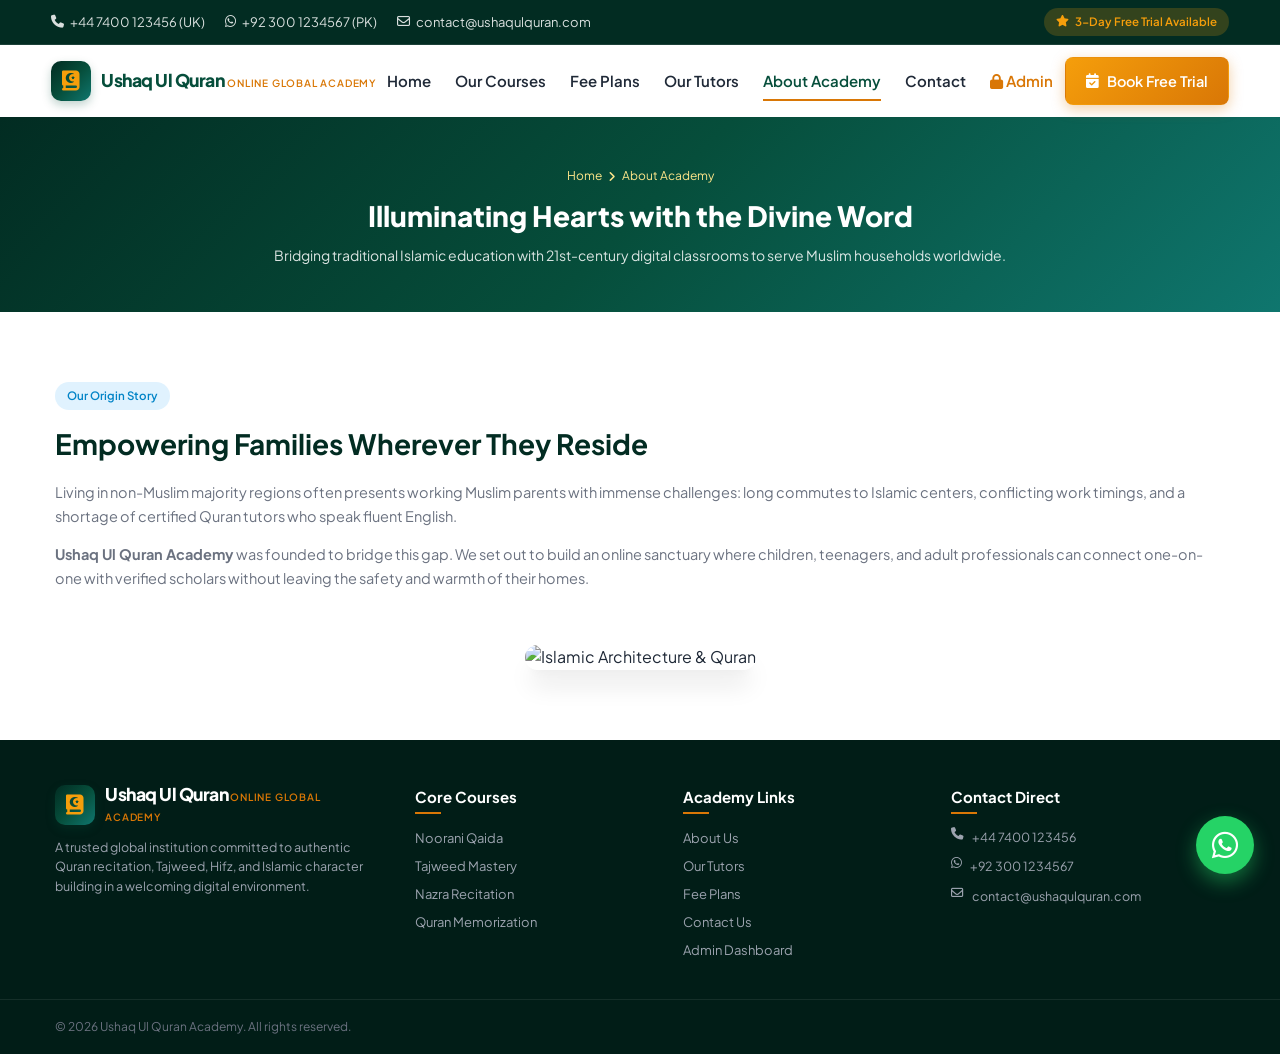
==== commit 09ec3213: "Rename to UshaqUlQuranAcademy and enable dynamic Academy Name and Logo customization from admin side" ====
--- a/about.html
+++ b/about.html
@@ -3,8 +3,8 @@
 <head>
   <meta charset="UTF-8" />
   <meta name="viewport" content="width=device-width, initial-scale=1.0, maximum-scale=5.0" />
-  <title>About Our Academy | Ushoq Ul Quran Academy</title>
-  <meta name="description" content="Discover the mission, leadership, and story behind Ushoq Ul Quran Academy. Dedicated to making Quranic literacy and authentic Islamic knowledge accessible worldwide." />
+  <title>About Our Academy | Ushaq Ul Quran Academy</title>
+  <meta name="description" content="Discover the mission, leadership, and story behind Ushaq Ul Quran Academy. Dedicated to making Quranic literacy and authentic Islamic knowledge accessible worldwide." />
   <link rel="preconnect" href="https://fonts.googleapis.com">
   <link rel="preconnect" href="https://fonts.gstatic.com" crossorigin>
   <link href="https://fonts.googleapis.com/css2?family=Amiri:ital,wght@0,400;0,700;1,400&family=Plus+Jakarta+Sans:wght@300;400;500;600;700;800&display=swap" rel="stylesheet">
@@ -26,7 +26,7 @@
         </div>
       </div>
       <div class="preloader-brand">
-        <span class="preloader-title">Ushoq Ul Quran</span>
+        <span class="preloader-title">Ushaq Ul Quran</span>
         <span class="preloader-subtitle">Online Global Academy</span>
       </div>
       <div class="preloader-bar">
@@ -41,7 +41,7 @@
       <div class="top-info">
         <span><i class="fa-solid fa-phone"></i> +44 7400 123456 (UK)</span>
         <span><i class="fa-brands fa-whatsapp"></i> +92 300 1234567 (PK)</span>
-        <span><i class="fa-regular fa-envelope"></i> contact@ushoqulquran.com</span>
+        <span><i class="fa-regular fa-envelope"></i> contact@ushaqulquran.com</span>
       </div>
       <div class="top-actions">
         <span class="badge"><i class="fa-solid fa-star"></i> 3-Day Free Trial Available</span>
@@ -56,7 +56,7 @@
       <a href="index.html" class="logo">
         <div class="logo-icon"><i class="fa-solid fa-book-quran"></i></div>
         <div class="logo-text">
-          <span class="brand-title">Ushoq Ul Quran</span>
+          <span class="brand-title">Ushaq Ul Quran</span>
           <span class="brand-sub">Online Global Academy</span>
         </div>
       </a>
@@ -103,7 +103,7 @@
             Living in non-Muslim majority regions often presents working Muslim parents with immense challenges: long commutes to Islamic centers, conflicting work timings, and a shortage of certified Quran tutors who speak fluent English.
           </p>
           <p style="color:var(--text-muted); margin-bottom:18px; font-size:14.5px; line-height:1.65;">
-            <strong>Ushoq Ul Quran Academy</strong> was founded to bridge this gap. We set out to build an online sanctuary where children, teenagers, and adult professionals can connect one-on-one with verified scholars without leaving the safety and warmth of their homes.
+            <strong>Ushaq Ul Quran Academy</strong> was founded to bridge this gap. We set out to build an online sanctuary where children, teenagers, and adult professionals can connect one-on-one with verified scholars without leaving the safety and warmth of their homes.
           </p>
         </div>
 
@@ -121,7 +121,7 @@
         <div class="logo footer-logo">
           <div class="logo-icon"><i class="fa-solid fa-book-quran"></i></div>
           <div class="logo-text">
-            <span class="brand-title">Ushoq Ul Quran</span>
+            <span class="brand-title">Ushaq Ul Quran</span>
             <span class="brand-sub">Online Global Academy</span>
           </div>
         </div>
@@ -155,14 +155,14 @@
         <div class="contact-info-list">
           <p><i class="fa-solid fa-phone"></i> +44 7400 123456</p>
           <p><i class="fa-brands fa-whatsapp"></i> +92 300 1234567</p>
-          <p><i class="fa-regular fa-envelope"></i> contact@ushoqulquran.com</p>
+          <p><i class="fa-regular fa-envelope"></i> contact@ushaqulquran.com</p>
         </div>
         <div class="footer-socials" style="margin-top:14px;"></div>
       </div>
     </div>
     <div class="footer-bottom">
       <div class="container footer-bottom-content">
-        <p>&copy; 2026 Ushoq Ul Quran Academy. All rights reserved.</p>
+        <p>&copy; 2026 Ushaq Ul Quran Academy. All rights reserved.</p>
       </div>
     </div>
   </footer>
--- a/css/style.css
+++ b/css/style.css
@@ -1,5 +1,5 @@
 /* ==========================================================================
-   Ushoq Ul Quran Academy - Custom CSS Design System
+   Ushaq Ul Quran Academy - Custom CSS Design System
    Mobile-First Architecture & Fully Responsive Across All Devices
    ========================================================================== */
 
@@ -477,14 +477,128 @@
   margin-top: 2px;
 }
 
-/* Quick Lead Card in Hero */
-.lead-form-card {
-  background: #ffffff;
-  color: var(--text-dark);
-  border-radius: var(--radius-lg);
-  padding: 22px 18px;
-  box-shadow: 0 15px 35px rgba(0, 0, 0, 0.3);
-  border: 1px solid rgba(255, 255, 255, 0.2);
+/* ==========================================================================
+   HERO PURE STUDENT IMAGES AUTO-SCROLL BANNER
+   ========================================================================== */
+.hero-banner-slider-box {
+  width: 100%;
+  position: relative;
+}
+
+.hero-banner-frame {
+  position: relative;
+  width: 100%;
+  height: 480px;
+  border-radius: 20px;
+  overflow: hidden;
+  box-shadow: 0 20px 45px rgba(0, 0, 0, 0.35);
+  border: 3px solid rgba(255, 255, 255, 0.2);
+  background: #022c22;
+}
+
+.hero-banner-track {
+  position: relative;
+  width: 100%;
+  height: 100%;
+  overflow: hidden;
+}
+
+.hero-banner-slide {
+  position: absolute;
+  top: 0;
+  left: 0;
+  width: 100%;
+  height: 100%;
+  opacity: 0;
+  visibility: hidden;
+  transform: scale(1.04);
+  transition: opacity 0.8s ease-in-out, transform 0.8s ease-in-out, visibility 0.8s;
+}
+
+.hero-banner-slide.active {
+  opacity: 1;
+  visibility: visible;
+  transform: scale(1);
+}
+
+.hero-banner-slide img {
+  width: 100%;
+  height: 100%;
+  object-fit: cover;
+  display: block;
+}
+
+.banner-bottom-overlay {
+  position: absolute;
+  bottom: 0;
+  left: 0;
+  right: 0;
+  height: 80px;
+  background: linear-gradient(to top, rgba(2, 44, 34, 0.75) 0%, transparent 100%);
+  pointer-events: none;
+  z-index: 4;
+}
+
+.banner-slider-controls {
+  position: absolute;
+  bottom: 16px;
+  left: 0;
+  right: 0;
+  display: flex;
+  align-items: center;
+  justify-content: space-between;
+  padding: 0 20px;
+  z-index: 10;
+}
+
+.banner-arrow-btn {
+  background: rgba(255, 255, 255, 0.25);
+  backdrop-filter: blur(6px);
+  border: 1px solid rgba(255, 255, 255, 0.35);
+  color: #ffffff;
+  width: 38px;
+  height: 38px;
+  border-radius: 50%;
+  display: flex;
+  align-items: center;
+  justify-content: center;
+  cursor: pointer;
+  transition: all 0.25s ease;
+  font-size: 13px;
+}
+
+.banner-arrow-btn:hover {
+  background: var(--gold-gradient);
+  border-color: #f59e0b;
+  transform: scale(1.1);
+}
+
+.banner-slider-dots {
+  display: flex;
+  gap: 8px;
+  align-items: center;
+}
+
+.banner-slider-dot {
+  width: 9px;
+  height: 9px;
+  border-radius: 50%;
+  background: rgba(255, 255, 255, 0.45);
+  cursor: pointer;
+  transition: all 0.3s ease;
+}
+
+.banner-slider-dot.active {
+  width: 24px;
+  border-radius: 99px;
+  background: #f59e0b;
+  box-shadow: 0 0 10px rgba(245, 158, 11, 0.7);
+}
+
+@media (max-width: 768px) {
+  .hero-banner-frame {
+    height: 320px;
+  }
 }
 
 .form-header {
@@ -1376,8 +1490,8 @@
   }
   .hero-container {
     display: grid;
-    grid-template-columns: 1.25fr 1fr;
-    gap: 48px;
+    grid-template-columns: 1.1fr 1fr;
+    gap: 44px;
     align-items: center;
   }
   .hero-content {
